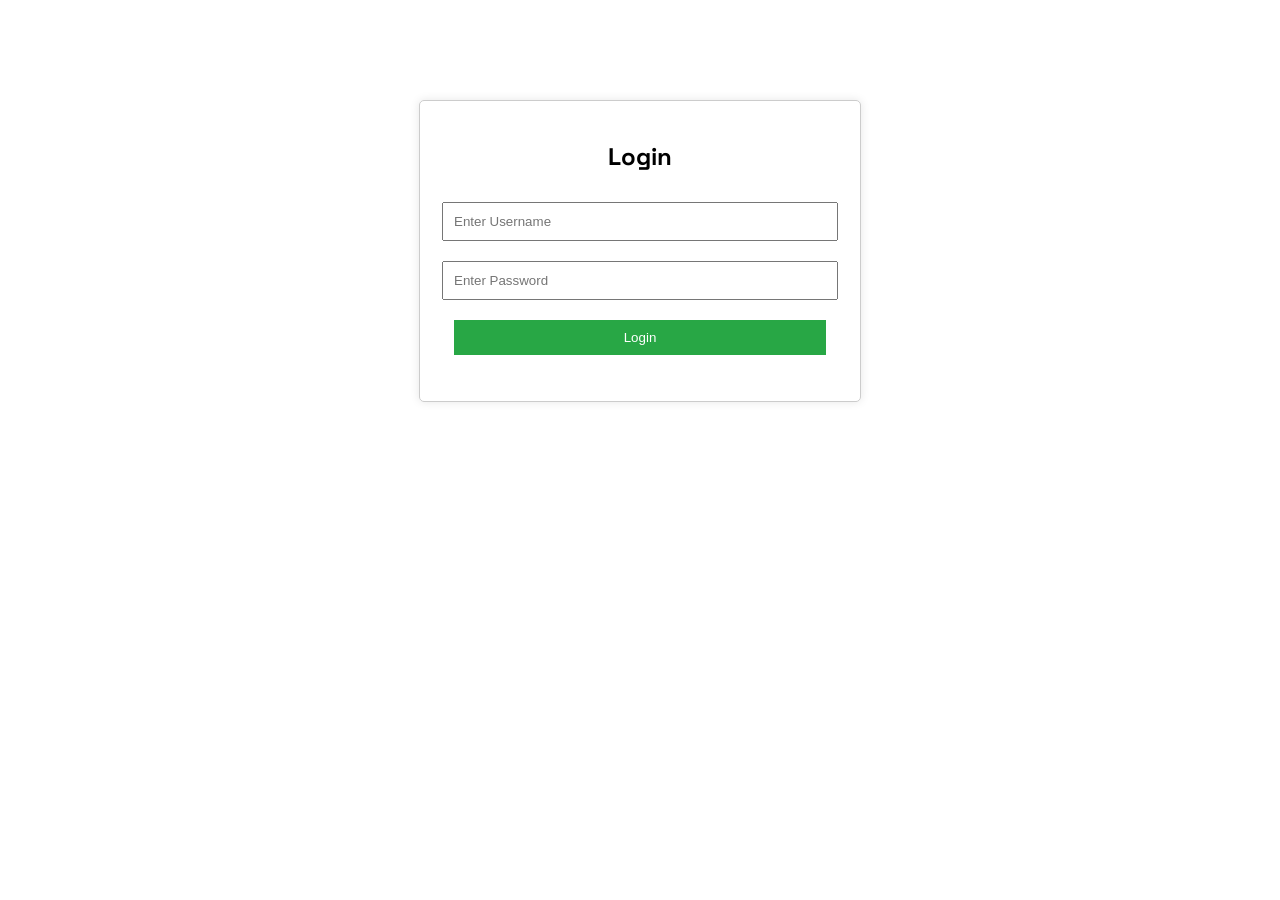
==== index.html @ f9980536 "fix delete" ====
<!DOCTYPE html>
<html lang="en">
<head>
    <meta charset="UTF-8">
    <meta name="viewport" content="width=device-width, initial-scale=1.0">
    <title>User Login</title>
    <link href="https://fonts.googleapis.com/css2?family=Space+Grotesk:wght@400;500;700&display=swap" rel="stylesheet">
    <style>
        body {
            font-family: 'Space Grotesk', sans-serif;
            text-align: center;
            margin: 0;
            padding: 0;
        }
        .container {
            max-width: 400px;
            margin: 100px auto;
            padding: 20px;
            border: 1px solid #ccc;
            border-radius: 5px;
            box-shadow: 0px 0px 10px rgba(0,0,0,0.1);
        }
        input, button {
            width: 93%;
            padding: 10px;
            margin: 10px 0;
        }
        button {
            background-color: #28a745;
            color: white;
            border: none;
            cursor: pointer;
        }
        button:hover {
            background-color: #218838;
        }
    </style>
</head>
<body>

<div class="container">
    <h2>Login</h2>
    <input type="text" id="username" placeholder="Enter Username">
    <input type="password" id="password" placeholder="Enter Password">
    <button onclick="login()">Login</button>
    <p id="message"></p>
</div>

<script>
    // Predefined accounts
    const users = {
        admin1: "password1",
        admin2: "password2",
        admin3: "password3",
        admin4: "password4",
        admin5: "password5"
    };

    // Login function
    function login() {
        const username = document.getElementById("username").value;
        const password = document.getElementById("password").value;

        if (users[username] === password) {
            // Store login status
            localStorage.setItem("loggedInUser", username);
            window.location.href = "gps.html";
        } else {
            document.getElementById("message").innerText = "Invalid username or password!";
        }
    }

    // Redirect if already logged in
    if (localStorage.getItem("loggedInUser")) {
        window.location.href = "gps.html";
    }
</script>

</body>
</html>
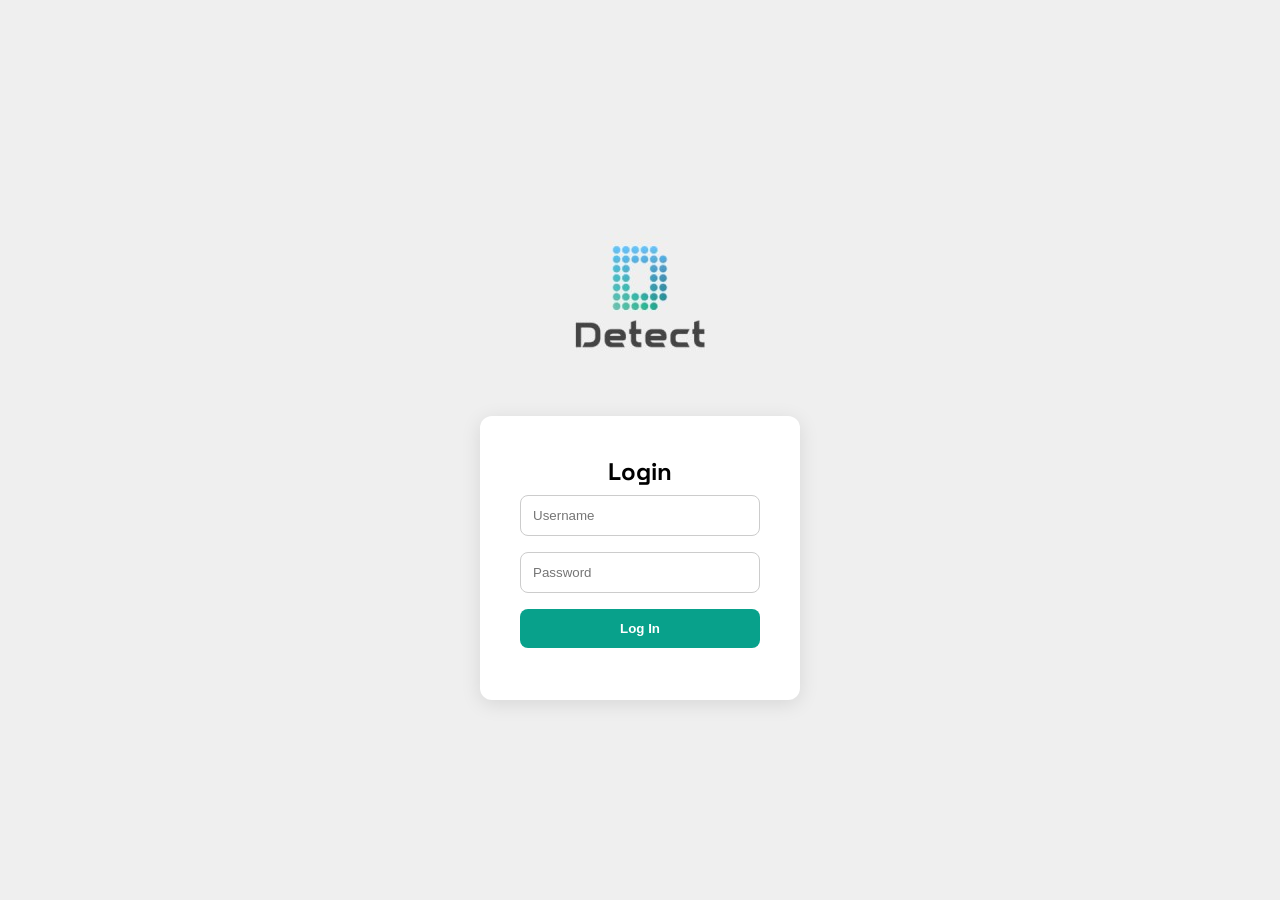
==== commit 7deceff5: "Moved index.html to root for GitHub Pages" ====
--- a/index.html
+++ b/index.html
@@ -1,80 +1,26 @@
 <!DOCTYPE html>
 <html lang="en">
 <head>
-    <meta charset="UTF-8">
-    <meta name="viewport" content="width=device-width, initial-scale=1.0">
-    <title>User Login</title>
-    <link href="https://fonts.googleapis.com/css2?family=Space+Grotesk:wght@400;500;700&display=swap" rel="stylesheet">
-    <style>
-        body {
-            font-family: 'Space Grotesk', sans-serif;
-            text-align: center;
-            margin: 0;
-            padding: 0;
-        }
-        .container {
-            max-width: 400px;
-            margin: 100px auto;
-            padding: 20px;
-            border: 1px solid #ccc;
-            border-radius: 5px;
-            box-shadow: 0px 0px 10px rgba(0,0,0,0.1);
-        }
-        input, button {
-            width: 93%;
-            padding: 10px;
-            margin: 10px 0;
-        }
-        button {
-            background-color: #28a745;
-            color: white;
-            border: none;
-            cursor: pointer;
-        }
-        button:hover {
-            background-color: #218838;
-        }
-    </style>
+  <meta charset="UTF-8">
+  <title>Login | Detect-Capstone2025</title>
+  <link rel="stylesheet" href="src/css/login.css">
+  <link href="https://fonts.googleapis.com/css2?family=Space+Grotesk:wght@400;600&display=swap" rel="stylesheet">
 </head>
 <body>
+  <div class="login-wrapper">
+    <img src="public/assets/detect_inspections_logo.jpg" alt="Detect Capstone Logo" class="logo">
 
-<div class="container">
-    <h2>Login</h2>
-    <input type="text" id="username" placeholder="Enter Username">
-    <input type="password" id="password" placeholder="Enter Password">
-    <button onclick="login()">Login</button>
-    <p id="message"></p>
-</div>
+    <div class="login-container">
+      <h2>Login</h2>
+      <form id="loginForm">
+        <input type="text" id="username" placeholder="Username" required />
+        <input type="password" id="password" placeholder="Password" required />
+        <button type="submit">Log In</button>
+      </form>
+      <div id="message"></div>
+    </div>
+  </div>
 
-<script>
-    // Predefined accounts
-    const users = {
-        admin1: "password1",
-        admin2: "password2",
-        admin3: "password3",
-        admin4: "password4",
-        admin5: "password5"
-    };
-
-    // Login function
-    function login() {
-        const username = document.getElementById("username").value;
-        const password = document.getElementById("password").value;
-
-        if (users[username] === password) {
-            // Store login status
-            localStorage.setItem("loggedInUser", username);
-            window.location.href = "gps.html";
-        } else {
-            document.getElementById("message").innerText = "Invalid username or password!";
-        }
-    }
-
-    // Redirect if already logged in
-    if (localStorage.getItem("loggedInUser")) {
-        window.location.href = "gps.html";
-    }
-</script>
-
+  <script src="src/js/auth.js"></script>
 </body>
 </html>
--- a/src/css/login.css
+++ b/src/css/login.css
@@ -0,0 +1,87 @@
+/***************************************************************************************************/
+/*  Project:         Detect-Capstone2025
+/*  Description:     Styling for the detection
+/*  Author:          Brendan Brophy
+/*  Date:            2025-06-01
+/*  (last edited)       
+/*  File:            styles.css
+
+Notes:
+    Detect Colours
+    #444444 - Off-black
+    #efefef - Off-white
+    #08a18b - Dark Green
+    #41eac0 - Seafoam
+    #164668 - Navy
+/***************************************************************************************************/
+
+/* Reset default spacing */
+* {
+    margin: 0;
+    padding: 0;
+    box-sizing: border-box;
+  }
+  
+  body {
+    font-family: 'Space Grotesk', sans-serif;
+    background-color: #efefef;
+    height: 100vh;
+    display: flex;
+    justify-content: center;
+    align-items: center;
+  }
+  
+  /* This wrapper ensures vertical stacking + centering */
+  .login-wrapper {
+    display: flex;
+    flex-direction: column;
+    align-items: center;
+  }
+  
+  /* Logo styling */
+  .logo {
+    width: 200px;
+    height: auto;
+    margin-bottom: 1rem;
+  }
+  
+  /* Login box styling */
+  .login-container {
+    background: white;
+    padding: 2.5rem;
+    border-radius: 12px;
+    box-shadow: 0 4px 20px rgba(0, 0, 0, 0.1);
+    width: 320px;
+    text-align: center;
+  }
+  
+  input {
+    width: 100%;
+    padding: 0.75rem;
+    margin: 0.5rem 0;
+    border: 1px solid #ccc;
+    border-radius: 8px;
+  }
+  
+  button {
+    background-color: #08a18b;
+    color: white;
+    border: none;
+    width: 100%;
+    padding: 0.75rem;
+    border-radius: 8px;
+    cursor: pointer;
+    font-weight: 600;
+    margin-top: 0.5rem;
+  }
+  
+  button:hover {
+    background-color: #41eac0;
+  }
+  
+  #message {
+    margin-top: 0.75rem;
+    color: #d9534f;
+    font-size: 0.9rem;
+  }
+  
